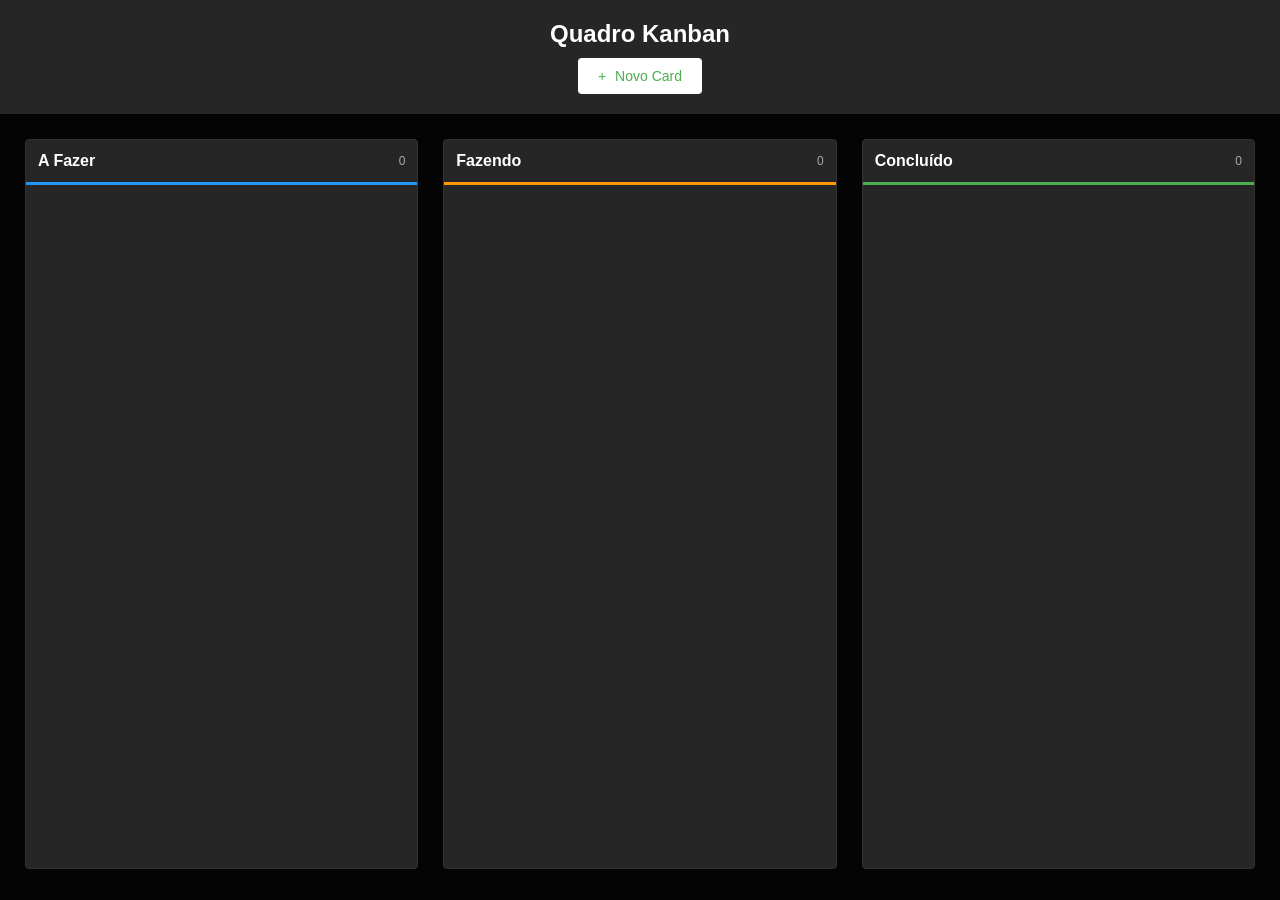
==== index.html @ 32259000 "Add Css + HTML + JavaScript" ====
<!DOCTYPE html>
<html lang="pt-BR">
<head>
    <meta charset="UTF-8">
    <meta name="viewport" content="width=device-width, initial-scale=1.0">
    <meta name="description" content="Quadro Kanban - Gerenciamento de Tarefas com Drag and Drop">
    <title>Quadro Kanban</title>
    <link rel="stylesheet" href="styles.css">
</head>
<body>
    <!-- Cabeçalho Principal -->
    <header class="header">
        <h1 class="header__title">Quadro Kanban</h1>
        <button class="header__button" id="btnNovoCard">
            <span class="icon">+</span> Novo Card
        </button>
    </header>

    <!-- Quadro Principal -->
    <main class="board">
        <!-- Coluna: A Fazer -->
        <section class="column" data-status="todo">
            <header class="column__header">
                <h2 class="column__title">A Fazer</h2>
                <span class="column__count" id="count-todo">0</span>
            </header>
            <div class="card-container" id="todo"></div>
        </section>

        <!-- Coluna: Fazendo -->
        <section class="column" data-status="doing">
            <header class="column__header">
                <h2 class="column__title">Fazendo</h2>
                <span class="column__count" id="count-doing">0</span>
            </header>
            <div class="card-container" id="doing"></div>
        </section>

        <!-- Coluna: Concluído -->
        <section class="column" data-status="done">
            <header class="column__header">
                <h2 class="column__title">Concluído</h2>
                <span class="column__count" id="count-done">0</span>
            </header>
            <div class="card-container" id="done"></div>
        </section>
    </main>

    <script src="script.js"></script>
</body>
</html>
---- styles.css ----
/* ===========================================
   RESET E BASE
   =========================================== */
* {
    margin: 0;
    padding: 0;
    box-sizing: border-box;
}

body {
    font-family: Arial, sans-serif;
    background: #040404;
    min-height: 100vh;
    color: #fff;
}

/* ===========================================
   HEADER
   =========================================== */
.header {
    background: #262626;
    color: white;
    padding: 20px;
    text-align: center;
}

.header__title {
    font-size: 24px;
    margin-bottom: 10px;
}

.header__button {
    background: white;
    color: #4CAF50;
    border: none;
    padding: 10px 20px;
    border-radius: 4px;
    font-size: 14px;
    cursor: pointer;
}

.header__button .icon {
    margin-right: 5px;
}

/* ===========================================
   BOARD (Container Principal)
   =========================================== */
.board {
    display: flex;
    gap: 25px;
    padding: 25px;
    max-width: 1300px;
    margin: 0 auto;
    min-height: calc(100vh - 120px);
    align-items: stretch;
}

/* ===========================================
   COLUNAS
   =========================================== */
.column {
    background: #262626;
    border: 1px solid #333;
    border-radius: 4px;
    flex: 1;
    min-height: 450px;
    display: flex;
    flex-direction: column;
    max-width: 400px;
}

.column__header {
    padding: 12px;
    border-bottom: 3px solid #333;
}

.column[data-status="todo"] .column__header {
    border-bottom-color: #2196F3;
}

.column[data-status="doing"] .column__header {
    border-bottom-color: #FF9800;
}

.column[data-status="done"] .column__header {
    border-bottom-color: #4CAF50;
}

.column[data-status="todo"] .card {
    border-left-color: #2196F3;
}

.column[data-status="doing"] .card {
    border-left-color: #FF9800;
}

.column[data-status="done"] .card {
    border-left-color: #4CAF50;
}

.column__title {
    font-size: 16px;
    font-weight: bold;
    color: #fff;
}

.column__count {
    font-size: 12px;
    color: #aaa;
}

.column__header {
    display: flex;
    justify-content: space-between;
    align-items: center;
}

/* ===========================================
   CONTAINER DE CARDS
   =========================================== */
.card-container {
    flex: 1;
    padding: 10px;
    overflow-y: auto;
    min-height: 200px;
}

/* ===========================================
   CARDS
   =========================================== */
.card {
    background: #1a1a1a;
    border: 1px solid #444;
    border-left: 4px solid #4CAF50;
    border-radius: 4px;
    padding: 12px;
    margin-bottom: 8px;
    cursor: grab;
    position: relative;
    color: #fff;
}

.card:active {
    cursor: grabbing;
}

.card.dragging {
    opacity: 0.5;
}

/* ===========================================
   BOTÃO DE EXCLUIR
   =========================================== */
.card__delete {
    position: absolute;
    top: 5px;
    right: 5px;
    background: #f44336;
    color: white;
    border: none;
    border-radius: 50%;
    width: 20px;
    height: 20px;
    font-size: 12px;
    cursor: pointer;
    opacity: 0;
}

.card:hover .card__delete {
    opacity: 1;
}

/* ===========================================
   MODAL
   =========================================== */
.modal-overlay {
    position: fixed;
    top: 0;
    left: 0;
    right: 0;
    bottom: 0;
    background: rgba(0, 0, 0, 0.8);
    display: flex;
    align-items: center;
    justify-content: center;
    z-index: 1000;
    opacity: 0;
    visibility: hidden;
}

.modal-overlay.active {
    opacity: 1;
    visibility: visible;
}

.modal {
    background: #262626;
    border-radius: 4px;
    padding: 20px;
    width: 90%;
    max-width: 350px;
}

.modal__title {
    font-size: 18px;
    margin-bottom: 15px;
    color: #fff;
}

.modal__input {
    width: 100%;
    padding: 8px;
    border: 1px solid #444;
    border-radius: 4px;
    font-size: 14px;
    margin-bottom: 15px;
    font-family: Arial, sans-serif;
    background: #1a1a1a;
    color: #fff;
}

.modal__input:focus {
    outline: none;
    border-color: #4CAF50;
}

.modal__actions {
    display: flex;
    gap: 10px;
    justify-content: flex-end;
}

.modal__button {
    padding: 8px 16px;
    border: none;
    border-radius: 4px;
    font-size: 14px;
    cursor: pointer;
}

.modal__button--primary {
    background: #4CAF50;
    color: white;
}

.modal__button--secondary {
    background: #444;
    color: #fff;
}

/* ===========================================
   RESPONSIVIDADE
   =========================================== */
@media (max-width: 768px) {
    .board {
        flex-direction: column;
        padding: 10px;
    }

    .column {
        min-height: 250px;
    }
}
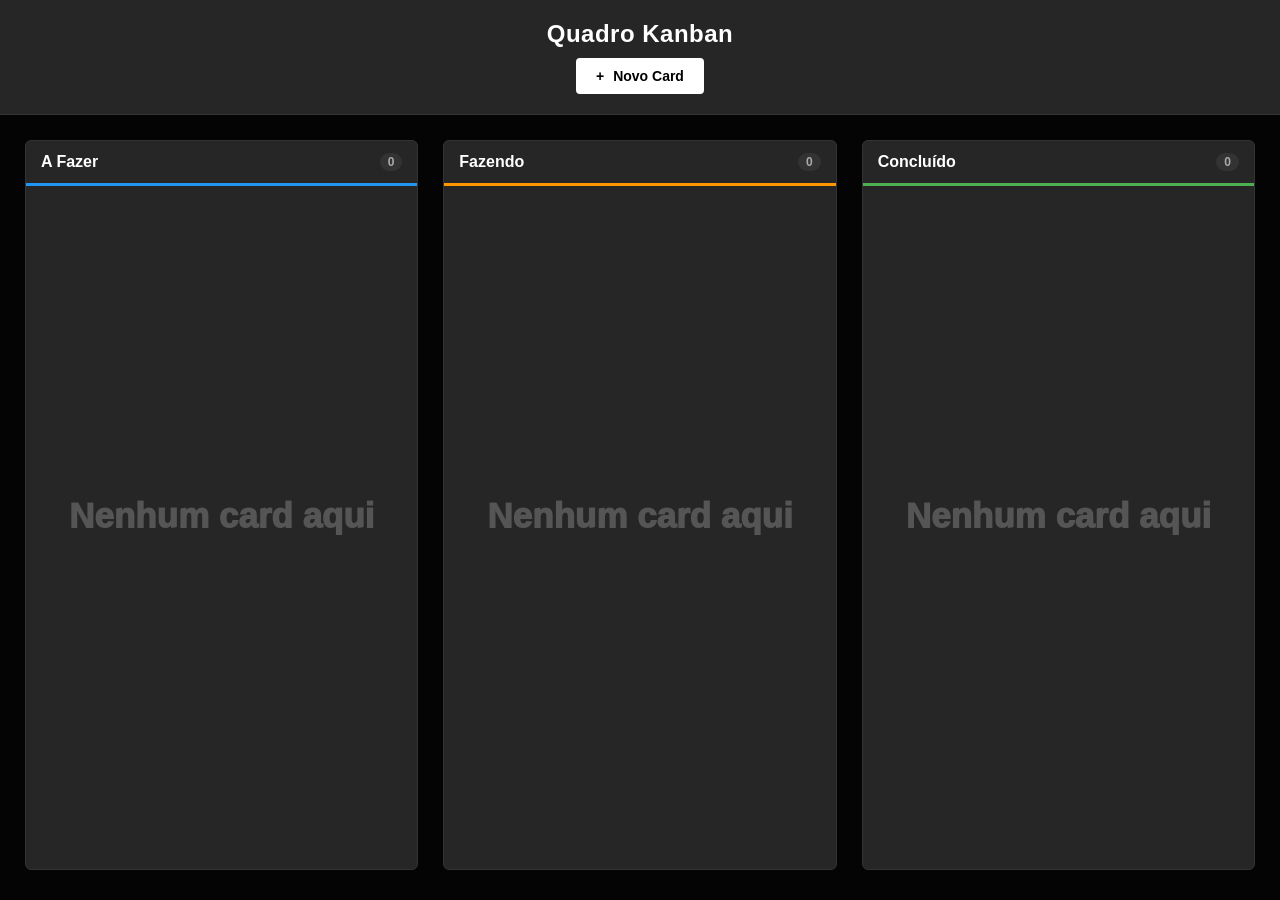
==== commit 15bbf2c2: "Analisando e refatorando o código" ====
--- a/index.html
+++ b/index.html
@@ -1,5 +1,6 @@
 <!DOCTYPE html>
 <html lang="pt-BR">
+
 <head>
     <meta charset="UTF-8">
     <meta name="viewport" content="width=device-width, initial-scale=1.0">
@@ -7,6 +8,7 @@
     <title>Quadro Kanban</title>
     <link rel="stylesheet" href="styles.css">
 </head>
+
 <body>
     <!-- Cabeçalho Principal -->
     <header class="header">
@@ -48,4 +50,5 @@
 
     <script src="script.js"></script>
 </body>
+
 </html>
--- a/styles.css
+++ b/styles.css
@@ -1,53 +1,54 @@
-/* ===========================================
-   RESET E BASE
-   =========================================== */
+/* Reset e configurações globais -> Remove margens/paddings padrão e define box-sizing para facilitar o layout. */
 * {
     margin: 0;
     padding: 0;
     box-sizing: border-box;
 }
 
+/* Corpo da página -> Define a fonte base e cores do tema escuro. */
 body {
-    font-family: Arial, sans-serif;
+    font-family: 'Segoe UI', Tahoma, Geneva, Verdana, sans-serif;
     background: #040404;
     min-height: 100vh;
     color: #fff;
 }
 
-/* ===========================================
-   HEADER
-   =========================================== */
+/* Cabeçalho Principal -> Contém o título do quadro e o botão de adicionar novo card. */
 .header {
     background: #262626;
     color: white;
     padding: 20px;
     text-align: center;
+    border-bottom: 1px solid #333;
 }
 
 .header__title {
     font-size: 24px;
     margin-bottom: 10px;
-}
-
+    letter-spacing: 0.5px;
+}
+
+/* Botão de novo CARD -> Botão principal para adicionar novas tarefas, fica desabilitado quando atinge o limite.*/
 .header__button {
     background: white;
-    color: #4CAF50;
+    color: #000000;
     border: none;
     padding: 10px 20px;
     border-radius: 4px;
     font-size: 14px;
     cursor: pointer;
+    font-weight: 600;
+    transition: opacity 0.2s;
 }
 
 .header__button .icon {
     margin-right: 5px;
 }
 
-/* ===========================================
-   BOARD (Container Principal)
-   =========================================== */
+/* Layout Principal do quadro -> Utilizamos CSS Grid para definir o layout principal e Flexbox para organizar o conteúdo interno das colunas. */
 .board {
-    display: flex;
+    display: grid;
+    grid-template-columns: repeat(3, 1fr);
     gap: 25px;
     padding: 25px;
     max-width: 1300px;
@@ -56,13 +57,14 @@
     align-items: stretch;
 }
 
-/* ===========================================
-   COLUNAS
-   =========================================== */
+/* Colunas di quadro -> Cada coluna representa um estado das tarefas:
+   - A Fazer (azul): tarefas pendentes
+   - Fazendo (laranja): tarefas em andamento
+   - Concluído (verde): tarefas finalizadas */
 .column {
     background: #262626;
     border: 1px solid #333;
-    border-radius: 4px;
+    border-radius: 6px;
     flex: 1;
     min-height: 450px;
     display: flex;
@@ -70,34 +72,24 @@
     max-width: 400px;
 }
 
+/* Cabeçalho da coluna: Mostra o título da coluna e contador de cards, a borda inferior indica visualmente a coluna. */
 .column__header {
-    padding: 12px;
+    padding: 12px 15px;
     border-bottom: 3px solid #333;
-}
-
-.column[data-status="todo"] .column__header {
-    border-bottom-color: #2196F3;
-}
-
-.column[data-status="doing"] .column__header {
-    border-bottom-color: #FF9800;
-}
-
-.column[data-status="done"] .column__header {
-    border-bottom-color: #4CAF50;
-}
-
-.column[data-status="todo"] .card {
-    border-left-color: #2196F3;
-}
-
-.column[data-status="doing"] .card {
-    border-left-color: #FF9800;
-}
-
-.column[data-status="done"] .card {
-    border-left-color: #4CAF50;
-}
+    display: flex;
+    justify-content: space-between;
+    align-items: center;
+}
+
+/* Cores específicas para cada coluna */
+.column[data-status="todo"] .column__header { border-bottom-color: #2196F3; }
+.column[data-status="doing"] .column__header { border-bottom-color: #FF9800; }
+.column[data-status="done"] .column__header { border-bottom-color: #4CAF50; }
+
+/* Cor da borda lateral dos cards conforme a coluna */
+.column[data-status="todo"] .card { border-left-color: #2196F3; }
+.column[data-status="doing"] .card { border-left-color: #FF9800; }
+.column[data-status="done"] .card { border-left-color: #4CAF50; }
 
 .column__title {
     font-size: 16px;
@@ -105,30 +97,43 @@
     color: #fff;
 }
 
+/* Badge com contagem de cards na coluna */
 .column__count {
     font-size: 12px;
+    background: #333;
     color: #aaa;
-}
-
-.column__header {
-    display: flex;
-    justify-content: space-between;
-    align-items: center;
-}
-
-/* ===========================================
-   CONTAINER DE CARDS
-   =========================================== */
+    padding: 2px 8px;
+    border-radius: 10px;
+    font-weight: 600;
+}
+
+/* Container de Cards -> Área onde os cards são renderizados e Suporta scroll quando há muitos cards. */
 .card-container {
     flex: 1;
     padding: 10px;
     overflow-y: auto;
     min-height: 200px;
-}
-
-/* ===========================================
-   CARDS
-   =========================================== */
+    transition: background 0.2s;
+}
+
+/* Destaque visual ao arrastar card sobre a coluna */
+.card-container.drag-over {
+    background: rgba(255, 255, 255, 0.05);
+    border-radius: 4px;
+}
+
+/* Mensagem de coluna vazia: É Exibida quando não há cards na coluna. */
+.empty-message {
+    text-align: center;
+    color: #555;
+    font-size: 35px;
+    font-weight: 1000;
+    padding: 300px 10px;
+    pointer-events: none;
+    user-select: none;
+}
+
+/* Card(tarefa): Cada card representa uma tarefa no quadro, possui efeito de arrastar (drag) e animações.*/
 .card {
     background: #1a1a1a;
     border: 1px solid #444;
@@ -139,19 +144,31 @@
     cursor: grab;
     position: relative;
     color: #fff;
-}
-
-.card:active {
-    cursor: grabbing;
-}
-
+    transition: transform 0.15s, box-shadow 0.15s, opacity 0.15s;
+    animation: cardEntrada 0.2s ease;
+}
+
+/* Animação de entrada ao criar novo card */
+@keyframes cardEntrada {
+    from { opacity: 0; transform: translateY(-6px); }
+    to { opacity: 1; transform: translateY(0); }
+}
+
+/* Efeito de hover para destaque visual */
+.card:hover {
+    transform: translateY(-2px);
+    box-shadow: 0 4px 12px rgba(0, 0, 0, 0.4);
+}
+
+.card:active { cursor: grabbing; }
+
+/* Estado durante o arrastar */
 .card.dragging {
-    opacity: 0.5;
-}
-
-/* ===========================================
-   BOTÃO DE EXCLUIR
-   =========================================== */
+    opacity: 0.4;
+    transform: scale(0.98);
+}
+
+/* Botão de excluir card: Aparece apenas no hover do card, remove a tarefa após confirmação.*/
 .card__delete {
     position: absolute;
     top: 5px;
@@ -165,21 +182,19 @@
     font-size: 12px;
     cursor: pointer;
     opacity: 0;
-}
-
-.card:hover .card__delete {
-    opacity: 1;
-}
-
-/* ===========================================
-   MODAL
-   =========================================== */
+    transition: opacity 0.15s;
+    display: flex;
+    align-items: center;
+    justify-content: center;
+}
+
+.card:hover .card__delete { opacity: 1; }
+.card__delete:hover { background: #d32f2f; }
+
+/* Modal de criação e edição de card: Overlay escurece o fundo e centraliza o modal e usado para criar novas tarefas ou editar existentes.*/
 .modal-overlay {
     position: fixed;
-    top: 0;
-    left: 0;
-    right: 0;
-    bottom: 0;
+    top: 0; left: 0; right: 0; bottom: 0;
     background: rgba(0, 0, 0, 0.8);
     display: flex;
     align-items: center;
@@ -187,20 +202,24 @@
     z-index: 1000;
     opacity: 0;
     visibility: hidden;
-}
-
-.modal-overlay.active {
-    opacity: 1;
-    visibility: visible;
-}
-
+    transition: opacity 0.2s, visibility 0.2s;
+}
+
+.modal-overlay.active { opacity: 1; visibility: visible; }
+
+/* Container do modal com animação de escala */
 .modal {
     background: #262626;
-    border-radius: 4px;
+    border: 1px solid #333;
+    border-radius: 6px;
     padding: 20px;
     width: 90%;
     max-width: 350px;
-}
+    transform: scale(0.95);
+    transition: transform 0.2s;
+}
+
+.modal-overlay.active .modal { transform: scale(1); }
 
 .modal__title {
     font-size: 18px;
@@ -208,6 +227,7 @@
     color: #fff;
 }
 
+/* Campo de entrada de texto do modal */
 .modal__input {
     width: 100%;
     padding: 8px;
@@ -215,16 +235,23 @@
     border-radius: 4px;
     font-size: 14px;
     margin-bottom: 15px;
-    font-family: Arial, sans-serif;
+    font-family: inherit;
     background: #1a1a1a;
     color: #fff;
-}
-
-.modal__input:focus {
-    outline: none;
-    border-color: #4CAF50;
-}
-
+    transition: border-color 0.15s;
+}
+
+.modal__input:focus { outline: none; border-color: #4CAF50; }
+
+/* Dica sobre quantidade mínima de caracteres */
+.modal__hint {
+    font-size: 11px;
+    color: #666;
+    margin-top: -10px;
+    margin-bottom: 12px;
+}
+
+/* Botões de ação do modal */
 .modal__actions {
     display: flex;
     gap: 10px;
@@ -237,28 +264,48 @@
     border-radius: 4px;
     font-size: 14px;
     cursor: pointer;
-}
-
-.modal__button--primary {
-    background: #4CAF50;
-    color: white;
-}
-
-.modal__button--secondary {
-    background: #444;
-    color: #fff;
-}
-
-/* ===========================================
-   RESPONSIVIDADE
-   =========================================== */
+    font-family: inherit;
+}
+
+/* Botão primário (Salvar) */
+.modal__button--primary { background: #4CAF50; color: white; }
+.modal__button--primary:hover { background: #43a047; }
+
+/* Botão secundário (Cancelar) */
+.modal__button--secondary { background: #444; color: #fff; }
+.modal__button--secondary:hover { background: #555; }
+
+/* NOTIFICAÇÕES TOAST: Mensagens de feedback exibidas na parte inferior da tela (ex: erros de validação).*/
+.kanban-notify {
+    position: fixed;
+    bottom: 30px;
+    left: 50%;
+    transform: translateX(-50%) translateY(20px);
+    background: #c62828;
+    color: #fff;
+    padding: 12px 24px;
+    border-radius: 6px;
+    font-size: 14px;
+    font-weight: 600;
+    z-index: 9999;
+    opacity: 0;
+    transition: opacity 0.3s, transform 0.3s;
+    max-width: 90%;
+    text-align: center;
+    box-shadow: 0 4px 16px rgba(0,0,0,0.4);
+}
+
+/* Estado visível da notificação */
+.kanban-notify--visible {
+    opacity: 1;
+    transform: translateX(-50%) translateY(0);
+}
+
+/*  Responsividade: Ajusta o layout para telas menores (celulares) */
 @media (max-width: 768px) {
     .board {
-        flex-direction: column;
+        grid-template-columns: 1fr;
         padding: 10px;
     }
-
-    .column {
-        min-height: 250px;
-    }
+    .column { min-height: 250px; max-width: 100%; }
 }
